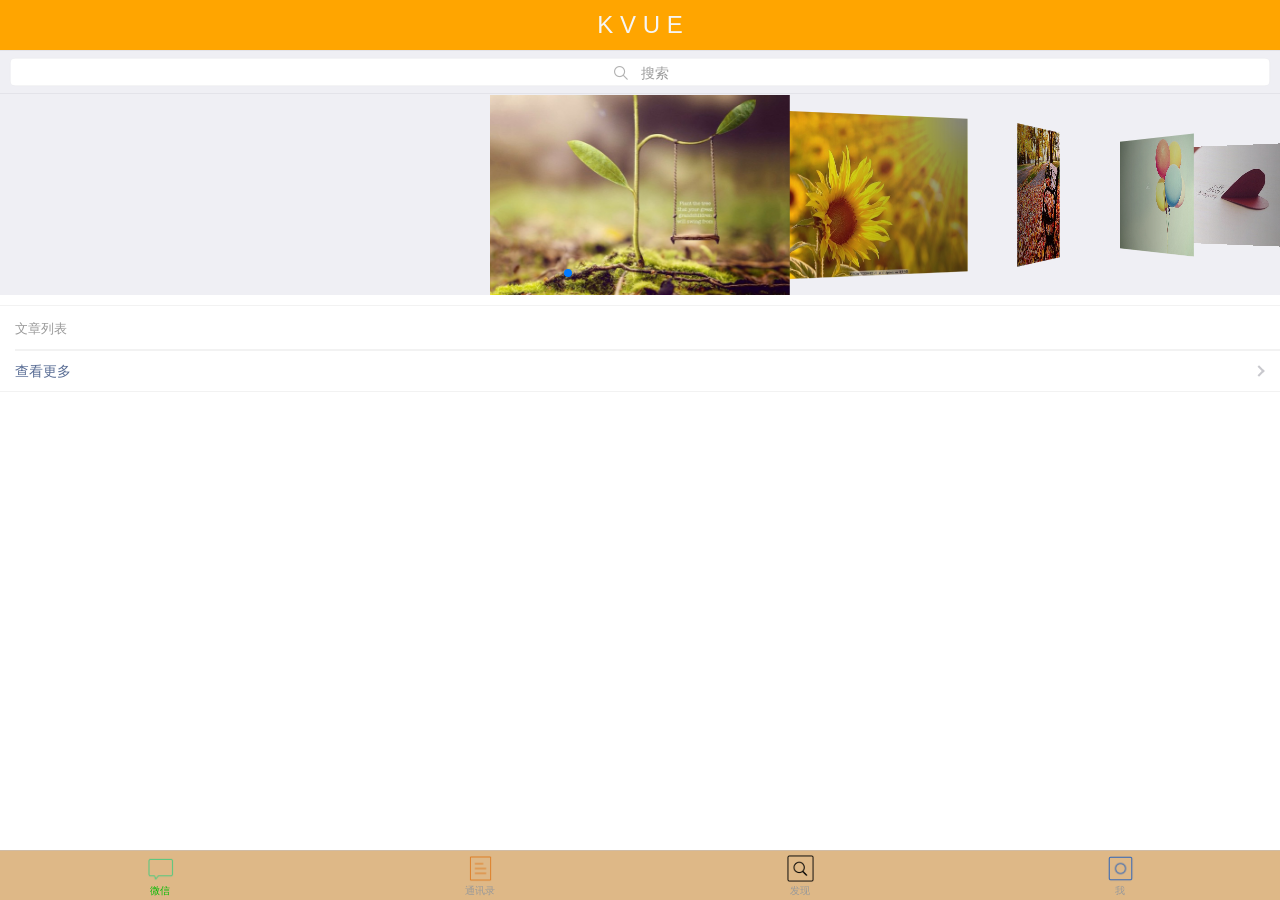
==== vue/index.html @ 74d289ac "vue" ====
<!DOCTYPE html>
<html>

	<head>
		<meta charset="UTF-8">
		<meta name="viewport" content="width=device-width, initial-scale=1.0, minimum-scale=1.0, maximum-scale=1.0, user-scalable=no">
		<title></title>
		<link rel="stylesheet" href="css/weui.css" />
		<link rel="stylesheet" href="css/swiper.css" />
		<link rel="stylesheet" href="css/common.css" />
	</head>

	<body>
		<div id="box"></div>
	</body>
	<script src="js/vue-2.0.js" type="text/javascript" charset="utf-8"></script>
	<script src="js/vuex.js" type="text/javascript" charset="utf-8"></script>
	<script src="js/vue-resource.js" type="text/javascript" charset="utf-8"></script>
	<script src="js/vue-router2.js" type="text/javascript" charset="utf-8"></script>
	<script src="js/swiper.js" type="text/javascript" charset="utf-8"></script>
	<script src="components/kheader.js" type="text/javascript" charset="utf-8"></script>
	<script src="components/ksearch.js" type="text/javascript" charset="utf-8"></script>
	<script src="components/kswiper.js" type="text/javascript" charset="utf-8"></script>
	<script src="components/ktabbar.js" type="text/javascript" charset="utf-8"></script>
	<script src="components/klist.js" type="text/javascript" charset="utf-8"></script>
	<script>
		var router = new VueRouter({
			routes: [{
				path: '/index',
				component: {
					template: `
						<div>
							<kheader></kheader>
							<ksearch></ksearch>
							<kswiper></kswiper>
							<klist></klist>
							<ktabbar></ktabbar>
						</div>
					`
				}
			}, {
				path: '/article/:id',
				component: {
					template: `
						<div><p>详情页</p></div>
					`
				}
			}, {
				path: '/',
				redirect: '/index'
			}]
		});

		//定义状态管理器
		var store = new Vuex.Store({
			//定义状态
			state: {
				//以下所有的变量就是数据源
				count: 1,
				title: "K V U E",
				search: "",
				news: null,
				tabbar: 0,
				imgArr: ["./images/1.jpg", "./images/2.jpg", "./images/3.jpg", "./images/4.jpg", "./images/5.jpg", "./images/6.jpg", "./images/7.jpg", "./images/8.jpg", "./images/9.jpg"]
			},
			getters: {
				getTitle(state) {
					return state.title
				},
				getImg(state) {
					return state.imgArr
				},
				getTabbar(state) {
					return state.tabbar
				}
			},

			/////什么叫  分发状态
			mutations: {
				setCount(state, data) {
					state.count = data
				},
				setTitle(state, data) {
					state.title = data
				},
				setNews(state) {
					console.log(this.Vue)
					this.Vue.http.get("https://cnodejs.org/api/v1//topics", {
						params: {
							//page: scope.page++,
							limit: 10
						}
					}).then((data) => {
						console.log(data)
						state.news = data.body.data
					}, (err) => {

					})
				}
			},
			actions: {
				setChange(context, data) {
					context.commit('setCount', data)
					context.commit('setTitle', data)
				},
				setTabbar(context, data) {
					context.commit('setTabbar', data)
				},
				setNews(context, data) {
					context.commit('setNews')
				}
			}
		})
		//实例化一个Vue对象
		new Vue({
			el: "#box",
			template: `
				<div>
					<kheader></kheader>	
					<ksearch></ksearch>
					<kswiper></kswiper>
					<klist></klist>
					<ktabbar></ktabbar>
				</div>
			`,
			store,
			router,
			mounted() {
				//				console.log(this.$store)
			}
		})
	</script>

</html>
---- vue/css/common.css ----
header {
	text-align: center;
	width: 100%;
	background-color: orange;
	color: whitesmoke;
	height: 50px;
	font-size: 24px;
	line-height: 50px;
	position: fixed;
	top: 0;
	left: 0;
	z-index: 10;
}

#search_Bar {
	border-bottom: 1px solid #efeff4;
}

.weui-search-bar {
	margin-top: 50px;
}

.swiper-container {
	background-color: #efeff4;
}

.swiper-container {
	width: 100%;
}

.swiper-slide {
	background-position: center;
	background-size: cover;
	width: 300px;
	height: 200px;
}

.weui-tabbar {
	position: fixed;
	background-color: burlywood;
}
.weui-media-box__desc img{
	width: 80px;	
	height: 60px;
}
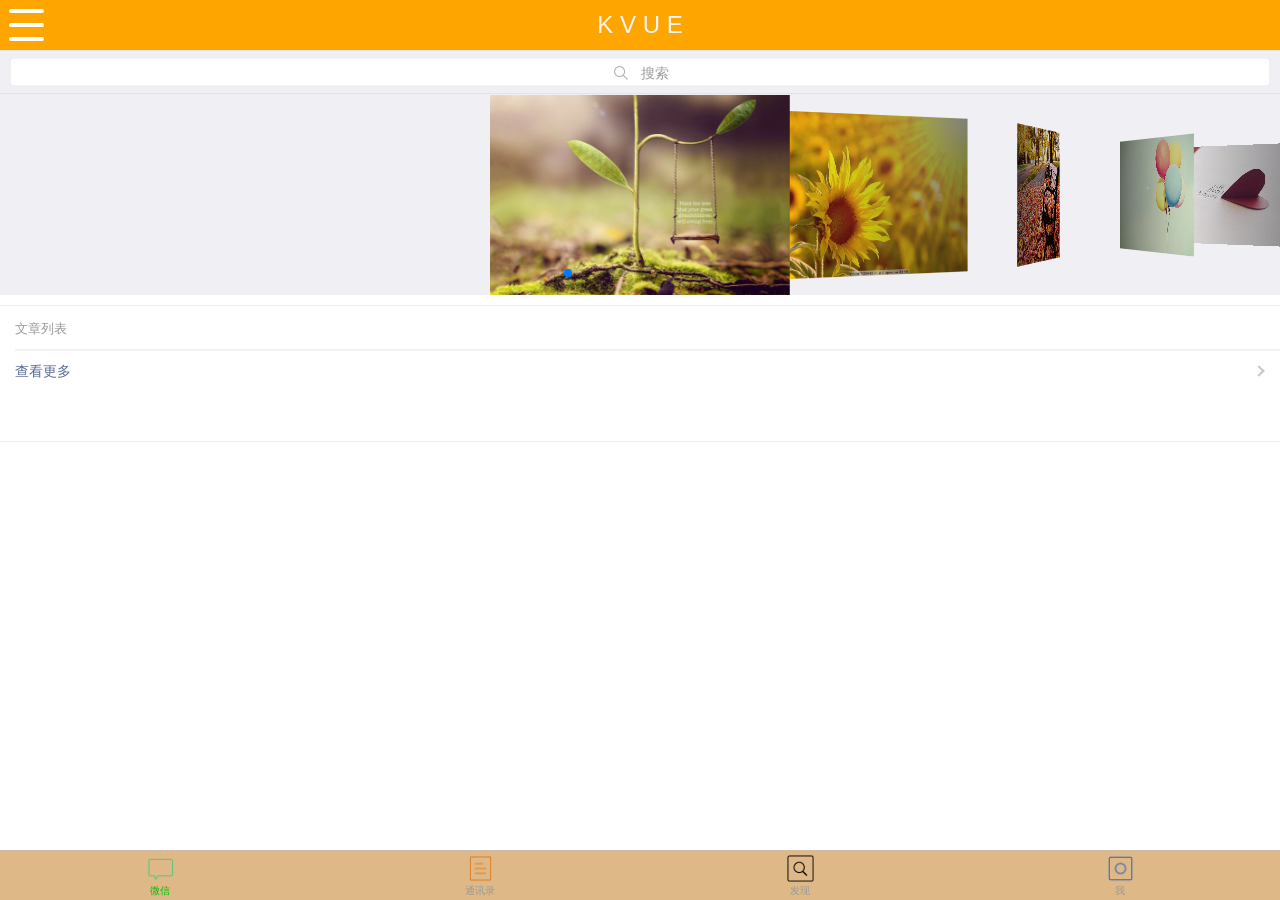
==== commit cd6a4976: "slider_menu" ====
--- a/vue/index.html
+++ b/vue/index.html
@@ -18,11 +18,13 @@
 	<script src="js/vue-resource.js" type="text/javascript" charset="utf-8"></script>
 	<script src="js/vue-router2.js" type="text/javascript" charset="utf-8"></script>
 	<script src="js/swiper.js" type="text/javascript" charset="utf-8"></script>
+	<script src="components/klayers.js" type="text/javascript" charset="utf-8"></script>
 	<script src="components/kheader.js" type="text/javascript" charset="utf-8"></script>
 	<script src="components/ksearch.js" type="text/javascript" charset="utf-8"></script>
 	<script src="components/kswiper.js" type="text/javascript" charset="utf-8"></script>
 	<script src="components/ktabbar.js" type="text/javascript" charset="utf-8"></script>
 	<script src="components/klist.js" type="text/javascript" charset="utf-8"></script>
+	<script src="components/kslidemenu.js" type="text/javascript" charset="utf-8"></script>
 	<script>
 		var router = new VueRouter({
 			routes: [{
@@ -30,7 +32,9 @@
 				component: {
 					template: `
 						<div>
+							<klayers></klayers>
 							<kheader></kheader>
+							<kslidemenu></kslidemenu>
 							<ksearch></ksearch>
 							<kswiper></kswiper>
 							<klist></klist>
@@ -59,8 +63,12 @@
 				count: 1,
 				title: "K V U E",
 				search: "",
+				msgNew:null,
 				news: null,
 				tabbar: 0,
+				changeMenu:false,
+				slider:null,
+				loads:0,
 				imgArr: ["./images/1.jpg", "./images/2.jpg", "./images/3.jpg", "./images/4.jpg", "./images/5.jpg", "./images/6.jpg", "./images/7.jpg", "./images/8.jpg", "./images/9.jpg"]
 			},
 			getters: {
@@ -72,6 +80,9 @@
 				},
 				getTabbar(state) {
 					return state.tabbar
+				},
+				getMenu(state){
+					return state.slider
 				}
 			},
 
@@ -85,14 +96,20 @@
 				},
 				setNews(state) {
 					console.log(this.Vue)
+					console.log(state.loads)
+					state.loads++;
 					this.Vue.http.get("https://cnodejs.org/api/v1//topics", {
 						params: {
 							//page: scope.page++,
-							limit: 10
+							limit: 10,
 						}
 					}).then((data) => {
 						console.log(data)
-						state.news = data.body.data
+						state.msgNew = data.body.data;
+						state.news.push(state.msgNew);
+						state.loads--;
+						console.log(state.loads)
+						console.log(state.news)
 					}, (err) => {
 
 					})
@@ -116,7 +133,9 @@
 			el: "#box",
 			template: `
 				<div>
-					<kheader></kheader>	
+					<klayers></klayers>
+					<kheader></kheader>
+					<kslidemenu></kslidemenu>
 					<ksearch></ksearch>
 					<kswiper></kswiper>
 					<klist></klist>
--- a/vue/css/common.css
+++ b/vue/css/common.css
@@ -12,6 +12,45 @@
 	z-index: 10;
 }
 
+.slide_main {
+	width: 300px;
+	height: 100%;
+	position: fixed;
+	background-color: white;
+	z-index: 9;
+	top: -610px;
+	left: -300px;
+}
+
+.layers__layer_mask {
+	position: absolute;
+	width: 375px;
+	height: 800px;
+	z-index: 8;
+}
+
+.slide_main .bagTop {
+	width: 100%;
+	height: 200px;
+	background: url(../images/6.jpg) no-repeat;
+	background-size: cover;
+}
+
+.slide_main .bagTop h2 {
+	padding-top: 15px;
+	text-align: center;
+	color: #1bfc8f;
+	text-shadow: 2px 1px 2px rgba(229, 45, 228, 0.98);
+}
+
+.slide_main p {
+	height: 36px;
+	font-size: 24px;
+	line-height: 36px;
+	margin: 10px 0;
+	text-indent: 12px;
+}
+
 #search_Bar {
 	border-bottom: 1px solid #efeff4;
 }
@@ -22,9 +61,6 @@
 
 .swiper-container {
 	background-color: #efeff4;
-}
-
-.swiper-container {
 	width: 100%;
 }
 
@@ -39,7 +75,134 @@
 	position: fixed;
 	background-color: burlywood;
 }
-.weui-media-box__desc img{
-	width: 80px;	
+
+.weui-media-box__desc img {
+	width: 80px;
 	height: 60px;
 }
+
+.menu-button {
+	position: absolute;
+	top: 0px;
+	left: 0px;
+	padding: 9px;
+	cursor: pointer;
+	-webkit-transition: .3s;
+	transition: .3s;
+	background-color: #ffa500;
+	z-index: 100;
+	/*margin: 14px;
+			border-radius: 5px;*/
+}
+
+.menu-button .bar:nth-of-type(1) {
+	margin-top: 0px;
+}
+
+.menu-button .bar:nth-of-type(3) {
+	margin-bottom: 0px;
+}
+
+.bar {
+	position: relative;
+	display: block;
+	width: 35px;
+	height: 4px;
+	margin: 10px auto;
+	background-color: #fff;
+	border-radius: 10px;
+	-webkit-transition: .3s;
+	transition: .3s;
+}
+
+.menu-button:hover .bar:nth-of-type(1) {
+	-webkit-transform: translateY(1.5px) rotate(0deg);
+	-ms-transform: translateY(1.5px) rotate(0deg);
+	transform: translateY(1.5px) rotate(0deg);
+}
+
+.menu-button:hover .bar:nth-of-type(2) {
+	opacity: .9;
+}
+
+.menu-button:hover .bar:nth-of-type(3) {
+	-webkit-transform: translateY(-1.5px) rotate(0deg);
+	-ms-transform: translateY(-1.5px) rotate(0deg);
+	transform: translateY(-1.5px) rotate(0deg);
+}
+
+.cross .bar:nth-of-type(1) {
+	-webkit-transform: translateY(15px) rotate(-45deg);
+	-ms-transform: translateY(15px) rotate(-45deg);
+	transform: translateY(15px) rotate(-45deg);
+}
+
+.cross .bar:nth-of-type(2) {
+	opacity: 0;
+}
+
+.cross .bar:nth-of-type(3) {
+	-webkit-transform: translateY(-13.5px) rotate(40.5deg);
+	-ms-transform: translateY(-13.5px) rotate(40.5deg);
+	transform: translateY(-13.5px) rotate(40.5deg);
+}
+
+.cross:hover .bar:nth-of-type(1) {
+	-webkit-transform: translateY(15px) rotate(-45deg);
+	-ms-transform: translateY(15px) rotate(-45deg);
+	transform: translateY(15px) rotate(-45deg);
+}
+
+.cross:hover .bar:nth-of-type(2) {
+	opacity: 0;
+}
+
+.cross:hover .bar:nth-of-type(3) {
+	-webkit-transform: translateY(-13.5px) rotate(40.5deg);
+	-ms-transform: translateY(-13.5px) rotate(40.5deg);
+	transform: translateY(-13.5px) rotate(40.5deg);
+}
+
+.silde-left {
+	animation: moveLeft;
+	animation-duration: .5s;
+	animation-iteration-count: 1;
+	animation-fill-mode: forwards;
+}
+
+.silde-right {
+	animation: moveRight;
+	animation-duration: .5s;
+	animation-iteration-count: 1;
+	animation-fill-mode: forwards;
+}
+
+@keyframes moveLeft {
+	from {
+		transform: translateX(300px) translateY(668px);
+		width: 300px;
+	}
+	to {
+		width: 1px;
+	}
+}
+
+@keyframes moveRight {
+	from {}
+	to {
+		transform: translateX(300px) translateY(660px);
+	}
+}
+
+.weui-panel__ft {
+	margin-bottom: 50px;
+}
+
+.weui-loadmore__tips {
+	margin-bottom: 50px;
+}
+
+.j_layer {
+	width: 100%;
+	height: 100%;
+}
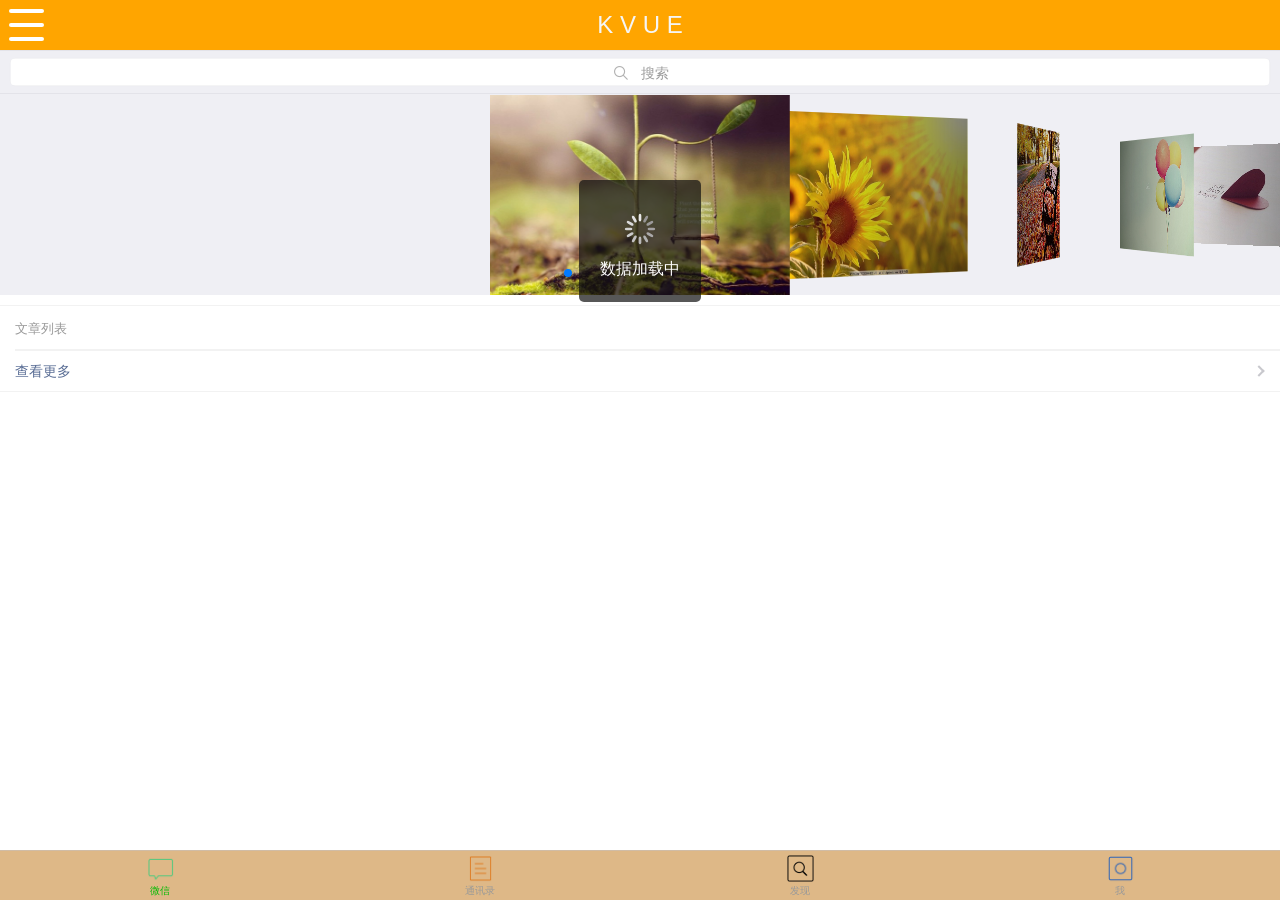
==== commit cf6d2ed6: "侧边图片上传 列表发布时间 分享 路由" ====
--- a/vue/index.html
+++ b/vue/index.html
@@ -9,6 +9,9 @@
 		<link rel="stylesheet" href="css/swiper.css" />
 		<link rel="stylesheet" href="css/common.css" />
 	</head>
+	<style>
+		/*div{display:inline-block}*/
+	</style>
 
 	<body>
 		<div id="box"></div>
@@ -25,6 +28,7 @@
 	<script src="components/ktabbar.js" type="text/javascript" charset="utf-8"></script>
 	<script src="components/klist.js" type="text/javascript" charset="utf-8"></script>
 	<script src="components/kslidemenu.js" type="text/javascript" charset="utf-8"></script>
+	<script src="components/kdetail.js" type="text/javascript" charset="utf-8"></script>
 	<script>
 		var router = new VueRouter({
 			routes: [{
@@ -43,10 +47,16 @@
 					`
 				}
 			}, {
-				path: '/article/:id',
+				path: '/detail/:id',
 				component: {
 					template: `
-						<div><p>详情页</p></div>
+						<div>
+							<klayers></klayers>
+							<kheader></kheader>
+							<kslidemenu></kslidemenu>
+							<kdetail></kdetail>
+							<ktabbar></ktabbar>
+						</div>
 					`
 				}
 			}, {
@@ -60,15 +70,16 @@
 			//定义状态
 			state: {
 				//以下所有的变量就是数据源
-				count: 1,
 				title: "K V U E",
 				search: "",
-				msgNew:null,
-				news: null,
+				news: [],
 				tabbar: 0,
-				changeMenu:false,
-				slider:null,
-				loads:0,
+				changeMenu: false,
+				slider: null,
+				loads: 0,
+				page: 1,
+				id:"",
+				newsDetail:"",
 				imgArr: ["./images/1.jpg", "./images/2.jpg", "./images/3.jpg", "./images/4.jpg", "./images/5.jpg", "./images/6.jpg", "./images/7.jpg", "./images/8.jpg", "./images/9.jpg"]
 			},
 			getters: {
@@ -81,7 +92,7 @@
 				getTabbar(state) {
 					return state.tabbar
 				},
-				getMenu(state){
+				getMenu(state) {
 					return state.slider
 				}
 			},
@@ -95,21 +106,36 @@
 					state.title = data
 				},
 				setNews(state) {
-					console.log(this.Vue)
-					console.log(state.loads)
+					//					console.log(this.Vue)
+					//					console.log(state.loads)
 					state.loads++;
 					this.Vue.http.get("https://cnodejs.org/api/v1//topics", {
 						params: {
-							//page: scope.page++,
-							limit: 10,
+							page: state.page++,
+							limit: 15,
 						}
 					}).then((data) => {
 						console.log(data)
-						state.msgNew = data.body.data;
-						state.news.push(state.msgNew);
+						state.news = state.news.concat(data.body.data)
 						state.loads--;
-						console.log(state.loads)
-						console.log(state.news)
+//						console.log(state.news[2])
+						//						console.log(state.loads)
+//						console.log(state.news)
+					}, (err) => {
+
+					})
+				},
+				setDetail(state) {
+					console.log(state)
+					//					console.log(state.loads)
+					this.Vue.http.get("https://cnodejs.org/api/v1//topics", {
+						params: {
+							id:state.id
+						}
+					}).then((data) => {
+						console.log(data)
+						console.log(data.data)
+						state.newsDetail = state.newsDetail
 					}, (err) => {
 
 					})
@@ -125,6 +151,9 @@
 				},
 				setNews(context, data) {
 					context.commit('setNews')
+				},
+				setDetail(context, data) {
+					context.commit('setDetail')
 				}
 			}
 		})
@@ -132,15 +161,7 @@
 		new Vue({
 			el: "#box",
 			template: `
-				<div>
-					<klayers></klayers>
-					<kheader></kheader>
-					<kslidemenu></kslidemenu>
-					<ksearch></ksearch>
-					<kswiper></kswiper>
-					<klist></klist>
-					<ktabbar></ktabbar>
-				</div>
+				<router-view></router-view>
 			`,
 			store,
 			router,
--- a/vue/css/common.css
+++ b/vue/css/common.css
@@ -1,3 +1,15 @@
+* {
+	margin: 0;
+	padding: 0
+}
+
+ul,
+li,
+a {
+	list-style: none;
+	text-decoration: none;
+}
+
 header {
 	text-align: center;
 	width: 100%;
@@ -16,10 +28,26 @@
 	width: 300px;
 	height: 100%;
 	position: fixed;
-	background-color: white;
+	background-color: ghostwhite;
 	z-index: 9;
-	top: -610px;
+	top: -680px;
 	left: -300px;
+}
+
+.slider_content {
+	margin-left: 20px;
+}
+
+.slider_content p {
+	height: 36px;
+	font-size: 24px;
+	line-height: 36px;
+	margin: 10px 0;
+	text-indent: 12px;
+}
+
+.weui-uploader__bd {
+	margin-left: 20px;
 }
 
 .layers__layer_mask {
@@ -41,14 +69,6 @@
 	text-align: center;
 	color: #1bfc8f;
 	text-shadow: 2px 1px 2px rgba(229, 45, 228, 0.98);
-}
-
-.slide_main p {
-	height: 36px;
-	font-size: 24px;
-	line-height: 36px;
-	margin: 10px 0;
-	text-indent: 12px;
 }
 
 #search_Bar {
@@ -179,7 +199,7 @@
 
 @keyframes moveLeft {
 	from {
-		transform: translateX(300px) translateY(668px);
+		transform: translateX(300px) translateY(728px);
 		width: 300px;
 	}
 	to {
@@ -190,12 +210,12 @@
 @keyframes moveRight {
 	from {}
 	to {
-		transform: translateX(300px) translateY(660px);
+		transform: translateX(300px) translateY(728px);
 	}
 }
 
 .weui-panel__ft {
-	margin-bottom: 50px;
+	/*margin-bottom: 50px;*/
 }
 
 .weui-loadmore__tips {
@@ -205,4 +225,39 @@
 .j_layer {
 	width: 100%;
 	height: 100%;
+	position: fixed;
+	z-index: 8;
+	opacity: 0.5;
+	background-color: black;
+}
+
+.show_layers,
+.showLoadmore {
+	display: none;
+}
+
+.list_foot_cot a{
+	color:black;
+	margin-top: 5px;
+	font-size: 14px;
+	height: 16px;
+	line-height: 16px;
+	text-align: center;
+}
+
+.list_foot_cot p{
+	height: 20px;
+	display:inline-block;	
+}
+
+.share_Bg_b {
+	background-color: blue;
+}
+
+.share_Bg_r {
+	background-color: red;
+}
+
+.share_Bg_t {
+	background-color: greenyellow;
 }
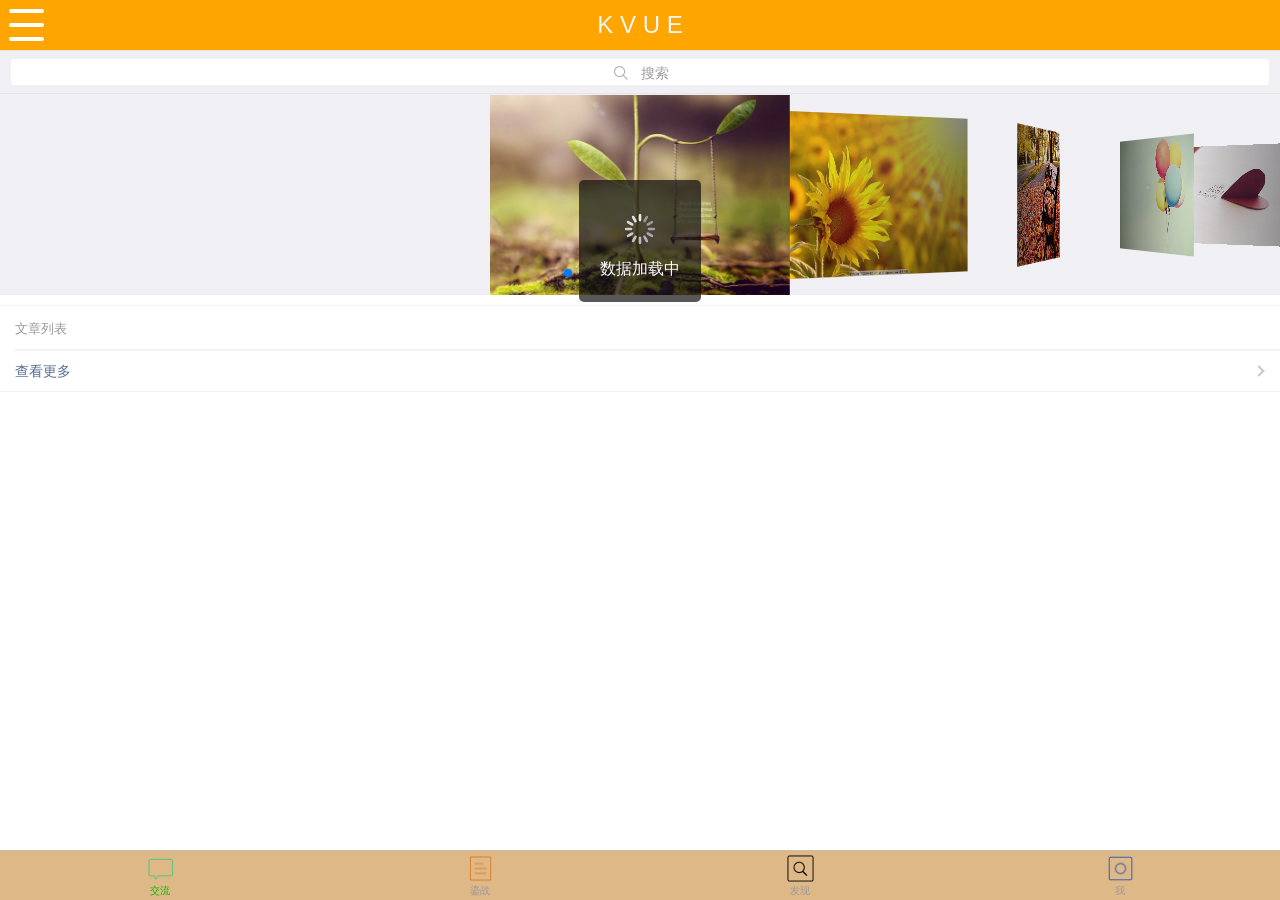
==== commit bb7f934b: "详情页跳转及细节处理" ====
--- a/vue/index.html
+++ b/vue/index.html
@@ -47,6 +47,21 @@
 					`
 				}
 			}, {
+				path: '/index',
+				component: {
+					template: `
+						<div>
+							<klayers></klayers>
+							<kheader></kheader>
+							<kslidemenu></kslidemenu>
+							<ksearch></ksearch>
+							<kswiper></kswiper>
+							<klist></klist>
+							<ktabbar></ktabbar>
+						</div>
+					`
+				}
+			}, {
 				path: '/detail/:id',
 				component: {
 					template: `
@@ -64,7 +79,6 @@
 				redirect: '/index'
 			}]
 		});
-
 		//定义状态管理器
 		var store = new Vuex.Store({
 			//定义状态
@@ -72,14 +86,15 @@
 				//以下所有的变量就是数据源
 				title: "K V U E",
 				search: "",
+				searchNews: "",
 				news: [],
 				tabbar: 0,
 				changeMenu: false,
 				slider: null,
 				loads: 0,
 				page: 1,
-				id:"",
-				newsDetail:"",
+				id: "",
+				newsDetail: "",
 				imgArr: ["./images/1.jpg", "./images/2.jpg", "./images/3.jpg", "./images/4.jpg", "./images/5.jpg", "./images/6.jpg", "./images/7.jpg", "./images/8.jpg", "./images/9.jpg"]
 			},
 			getters: {
@@ -96,7 +111,6 @@
 					return state.slider
 				}
 			},
-
 			/////什么叫  分发状态
 			mutations: {
 				setCount(state, data) {
@@ -111,33 +125,34 @@
 					state.loads++;
 					this.Vue.http.get("https://cnodejs.org/api/v1//topics", {
 						params: {
+
 							page: state.page++,
 							limit: 15,
 						}
 					}).then((data) => {
-						console.log(data)
+//						console.log(data)
 						state.news = state.news.concat(data.body.data)
 						state.loads--;
-//						console.log(state.news[2])
-						//						console.log(state.loads)
-//						console.log(state.news)
 					}, (err) => {
 
 					})
 				},
 				setDetail(state) {
-					console.log(state)
-					//					console.log(state.loads)
-					this.Vue.http.get("https://cnodejs.org/api/v1//topics", {
-						params: {
-							id:state.id
-						}
-					}).then((data) => {
+					this.Vue.http.get("https://cnodejs.org/api/v1/topic/" + state.id)
+						.then((data) => {
+//							console.log(this)
+							state.newsDetail = data.data.data
+//							console.log(state.newsDetail)
+						}, (err) => {
+
+						})
+				},
+				testJsonp(state){
+					this.Vue.http.jsonp("https://api.douban.com//v2/movie/top250")
+					.then(function(data){
 						console.log(data)
-						console.log(data.data)
-						state.newsDetail = state.newsDetail
-					}, (err) => {
-
+					},function(err){
+						console.log(err)
 					})
 				}
 			},
@@ -154,6 +169,9 @@
 				},
 				setDetail(context, data) {
 					context.commit('setDetail')
+				},
+				testJsonp(context, data) {
+					context.commit('testJsonp')
 				}
 			}
 		})
@@ -166,7 +184,7 @@
 			store,
 			router,
 			mounted() {
-				//				console.log(this.$store)
+				//console.log(this.$store)
 			}
 		})
 	</script>
--- a/vue/css/common.css
+++ b/vue/css/common.css
@@ -199,7 +199,7 @@
 
 @keyframes moveLeft {
 	from {
-		transform: translateX(300px) translateY(728px);
+		transform: translateX(300px) translateY(628px);
 		width: 300px;
 	}
 	to {
@@ -210,7 +210,7 @@
 @keyframes moveRight {
 	from {}
 	to {
-		transform: translateX(300px) translateY(728px);
+		transform: translateX(300px) translateY(628px);
 	}
 }
 
@@ -236,8 +236,8 @@
 	display: none;
 }
 
-.list_foot_cot a{
-	color:black;
+.list_foot_cot a {
+	color: black;
 	margin-top: 5px;
 	font-size: 14px;
 	height: 16px;
@@ -245,9 +245,9 @@
 	text-align: center;
 }
 
-.list_foot_cot p{
+.list_foot_cot p {
 	height: 20px;
-	display:inline-block;	
+	display: inline-block;
 }
 
 .share_Bg_b {
@@ -260,4 +260,8 @@
 
 .share_Bg_t {
 	background-color: greenyellow;
+}
+
+.detailArticle {
+	margin-top: 50px;
 }
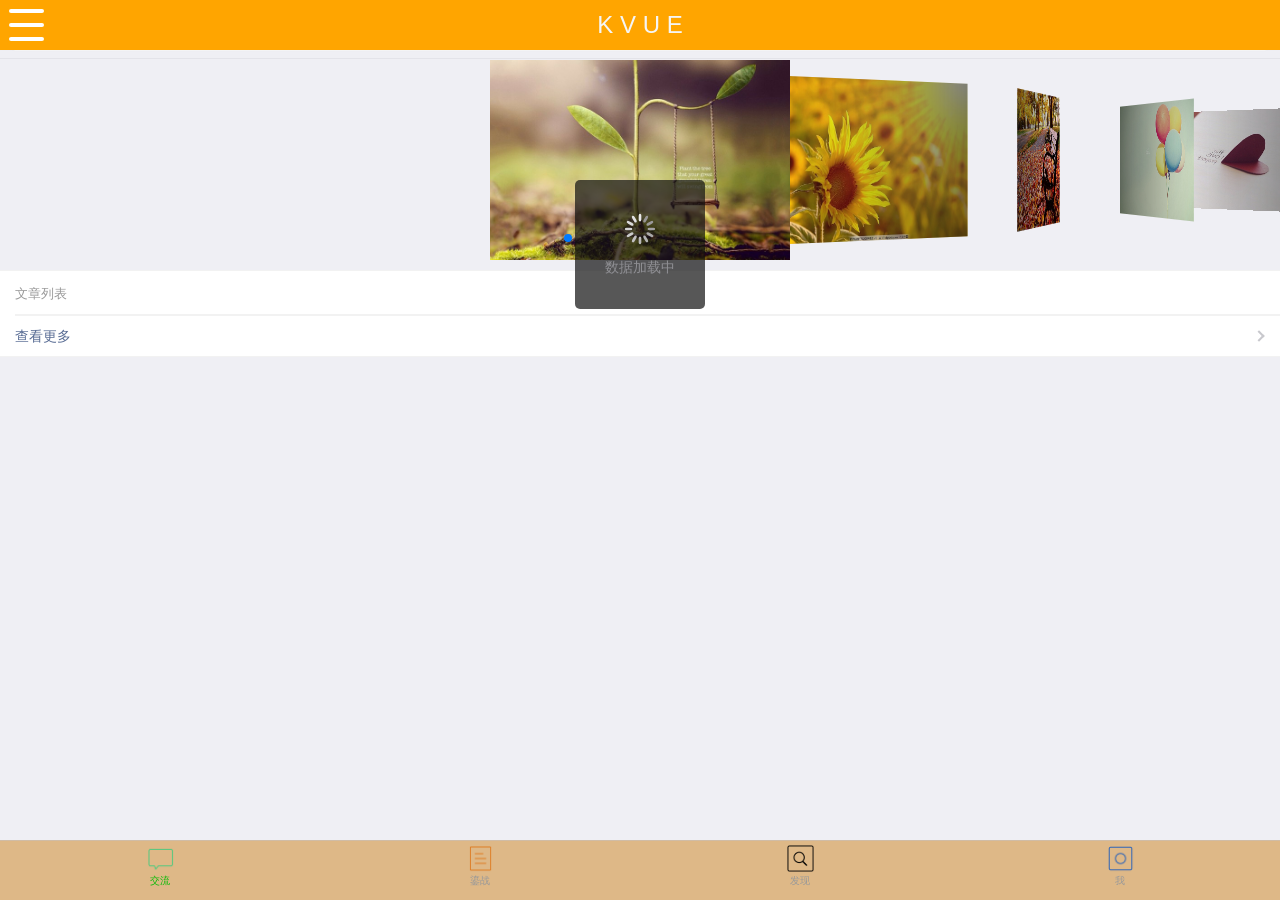
==== commit ce40c80c: "Detail页 新增列表页 movie" ====
--- a/vue/index.html
+++ b/vue/index.html
@@ -5,6 +5,7 @@
 		<meta charset="UTF-8">
 		<meta name="viewport" content="width=device-width, initial-scale=1.0, minimum-scale=1.0, maximum-scale=1.0, user-scalable=no">
 		<title></title>
+		<link rel="stylesheet" href="css/mui.css" />
 		<link rel="stylesheet" href="css/weui.css" />
 		<link rel="stylesheet" href="css/swiper.css" />
 		<link rel="stylesheet" href="css/common.css" />
@@ -21,6 +22,7 @@
 	<script src="js/vue-resource.js" type="text/javascript" charset="utf-8"></script>
 	<script src="js/vue-router2.js" type="text/javascript" charset="utf-8"></script>
 	<script src="js/swiper.js" type="text/javascript" charset="utf-8"></script>
+	<script src="js/mui.min.js" type="text/javascript" charset="utf-8"></script>
 	<script src="components/klayers.js" type="text/javascript" charset="utf-8"></script>
 	<script src="components/kheader.js" type="text/javascript" charset="utf-8"></script>
 	<script src="components/ksearch.js" type="text/javascript" charset="utf-8"></script>
@@ -29,6 +31,9 @@
 	<script src="components/klist.js" type="text/javascript" charset="utf-8"></script>
 	<script src="components/kslidemenu.js" type="text/javascript" charset="utf-8"></script>
 	<script src="components/kdetail.js" type="text/javascript" charset="utf-8"></script>
+	<script src="components/kmoviesList.js" type="text/javascript" charset="utf-8"></script>
+	<script src="components/kloopMovie.js" type="text/javascript" charset="utf-8"></script>
+	<script src="components/kmovienav.js" type="text/javascript" charset="utf-8"></script>
 	<script>
 		var router = new VueRouter({
 			routes: [{
@@ -47,16 +52,17 @@
 					`
 				}
 			}, {
-				path: '/index',
+				path: '/movie',
 				component: {
 					template: `
 						<div>
 							<klayers></klayers>
 							<kheader></kheader>
 							<kslidemenu></kslidemenu>
+							<kmovienav></kmovienav>
 							<ksearch></ksearch>
-							<kswiper></kswiper>
-							<klist></klist>
+							<kloopMovie></kloopMovie>
+							<kmoviesList></kmoviesList>
 							<ktabbar></ktabbar>
 						</div>
 					`
@@ -88,6 +94,7 @@
 				search: "",
 				searchNews: "",
 				news: [],
+				movieInfo: [],
 				tabbar: 0,
 				changeMenu: false,
 				slider: null,
@@ -113,9 +120,6 @@
 			},
 			/////什么叫  分发状态
 			mutations: {
-				setCount(state, data) {
-					state.count = data
-				},
 				setTitle(state, data) {
 					state.title = data
 				},
@@ -130,7 +134,7 @@
 							limit: 15,
 						}
 					}).then((data) => {
-//						console.log(data)
+						//						console.log(data)
 						state.news = state.news.concat(data.body.data)
 						state.loads--;
 					}, (err) => {
@@ -140,25 +144,37 @@
 				setDetail(state) {
 					this.Vue.http.get("https://cnodejs.org/api/v1/topic/" + state.id)
 						.then((data) => {
-//							console.log(this)
+							//							console.log(this)
 							state.newsDetail = data.data.data
-//							console.log(state.newsDetail)
+							//							console.log(state.newsDetail)
 						}, (err) => {
 
 						})
 				},
-				testJsonp(state){
-					this.Vue.http.jsonp("https://api.douban.com//v2/movie/top250")
-					.then(function(data){
-						console.log(data)
-					},function(err){
+				testJsonp(state) {
+					this.Vue.http.jsonp("https://api.douban.com//v2/movie/top250",{
+						params:{
+							count:10
+						}
+					}).then(function(data) {
+						console.log(data.body.subjects[6].images.small)
+						state.movieInfo = data.body.subjects
+						console.log(state.movieInfo)
+					}, function(err) {
 						console.log(err)
 					})
+				},
+				movieMsg(state) {
+					this.Vue.http.jsonp("https://m.douban.com/rexxar/api/v2/movie/1292052")
+						.then(function(data) {
+							console.log(data)
+						}, function(err) {
+							console.log(err)
+						})
 				}
 			},
 			actions: {
 				setChange(context, data) {
-					context.commit('setCount', data)
 					context.commit('setTitle', data)
 				},
 				setTabbar(context, data) {
@@ -172,6 +188,9 @@
 				},
 				testJsonp(context, data) {
 					context.commit('testJsonp')
+				},
+				setmovieMsg(context, data) {
+					context.commit('movieMsg')
 				}
 			}
 		})
--- a/vue/css/common.css
+++ b/vue/css/common.css
@@ -34,6 +34,10 @@
 	left: -300px;
 }
 
+#sliderSegmentedControl{
+	margin-top:50px;
+}
+
 .slider_content {
 	margin-left: 20px;
 }
@@ -75,20 +79,56 @@
 	border-bottom: 1px solid #efeff4;
 }
 
-.weui-search-bar {
-	margin-top: 50px;
-}
-
 .swiper-container {
 	background-color: #efeff4;
 	width: 100%;
 }
+
+
+/*-----------*/
+
+.swiper-container {
+	width: 100%;
+	height: 100%;
+}
+
+.swiper-slide {
+	text-align: center;
+	font-size: 18px;
+	background: #fff;
+	/* Center slide text vertically */
+	display: -webkit-box;
+	display: -ms-flexbox;
+	display: -webkit-flex;
+	display: flex;
+	-webkit-box-pack: center;
+	-ms-flex-pack: center;
+	-webkit-justify-content: center;
+	justify-content: center;
+	-webkit-box-align: center;
+	-ms-flex-align: center;
+	-webkit-align-items: center;
+	align-items: center;
+}
+
+
+/*-----------*/
 
 .swiper-slide {
 	background-position: center;
 	background-size: cover;
 	width: 300px;
 	height: 200px;
+	/*position: relative;*/
+}
+
+.swiper-slide p {
+	position: absolute;
+	top: 25px;
+	left: 50px;
+	font-size: 16px;
+	width: 16px;
+	text-shadow: 2px 1px 2px rgba(8, 0, 8, 0.98);
 }
 
 .weui-tabbar {
@@ -264,4 +304,83 @@
 
 .detailArticle {
 	margin-top: 50px;
+}
+
+.mui-bar~.mui-content .mui-fullscreen {
+	top: 44px;
+	height: auto;
+}
+
+.mui-pull-top-tips {
+	position: absolute;
+	top: -20px;
+	left: 50%;
+	margin-left: -25px;
+	width: 40px;
+	height: 40px;
+	border-radius: 100%;
+}
+
+.mui-bar~.mui-pull-top-tips {
+	top: 24px;
+}
+
+.mui-pull-top-wrapper {
+	width: 42px;
+	height: 42px;
+	display: block;
+	text-align: center;
+	background-color: #efeff4;
+	border: 1px solid #ddd;
+	border-radius: 25px;
+	background-clip: padding-box;
+	box-shadow: 0 4px 10px #bbb;
+	overflow: hidden;
+}
+
+.mui-pull-top-tips.mui-transitioning {
+	-webkit-transition-duration: 200ms;
+	transition-duration: 200ms;
+}
+
+.mui-pull-top-tips .mui-pull-loading {
+	/*-webkit-backface-visibility: hidden;
+				-webkit-transition-duration: 400ms;
+				transition-duration: 400ms;*/
+	margin: 0;
+}
+
+.mui-pull-top-wrapper .mui-icon,
+.mui-pull-top-wrapper .mui-spinner {
+	margin-top: 7px;
+}
+
+.mui-pull-top-wrapper .mui-icon.mui-reverse {
+	/*-webkit-transform: rotate(180deg) translateZ(0);*/
+}
+
+.mui-pull-bottom-tips {
+	text-align: center;
+	background-color: #efeff4;
+	font-size: 15px;
+	line-height: 40px;
+	color: #777;
+}
+
+.mui-pull-top-canvas {
+	overflow: hidden;
+	background-color: #fafafa;
+	border-radius: 40px;
+	box-shadow: 0 4px 10px #bbb;
+	width: 40px;
+	height: 40px;
+	margin: 0 auto;
+}
+
+.mui-pull-top-canvas canvas {
+	width: 40px;
+}
+
+.mui-slider-indicator.mui-segmented-control {
+	background-color: #efeff4;
 }
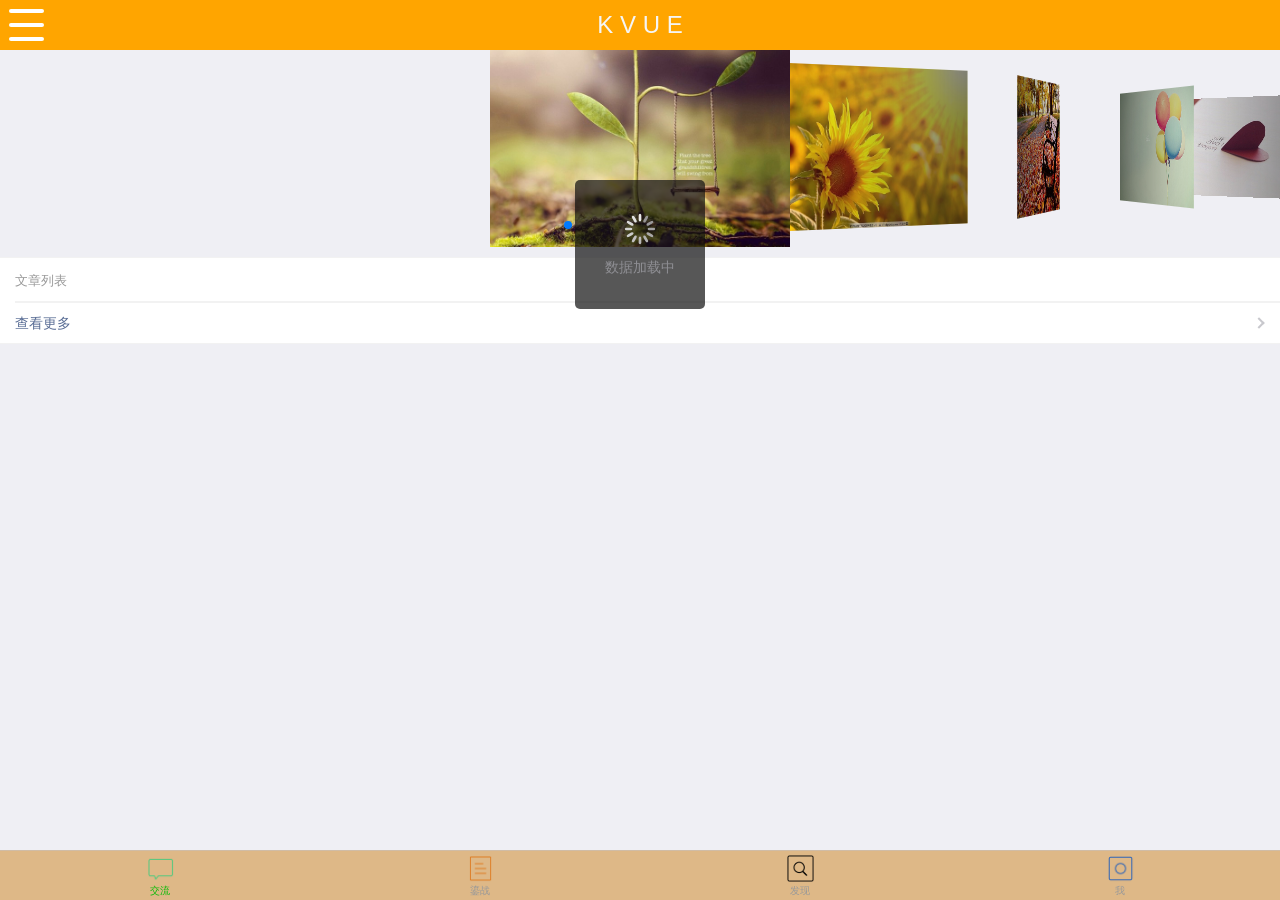
==== commit 7435c4f6: "router choice and detail" ====
--- a/vue/index.html
+++ b/vue/index.html
@@ -21,8 +21,10 @@
 	<script src="js/vuex.js" type="text/javascript" charset="utf-8"></script>
 	<script src="js/vue-resource.js" type="text/javascript" charset="utf-8"></script>
 	<script src="js/vue-router2.js" type="text/javascript" charset="utf-8"></script>
+	<script src="js/jquery.js" type="text/javascript" charset="utf-8"></script>
 	<script src="js/swiper.js" type="text/javascript" charset="utf-8"></script>
 	<script src="js/mui.min.js" type="text/javascript" charset="utf-8"></script>
+	<!--<script src="js/main.js" type="text/javascript" charset="utf-8"></script>-->
 	<script src="components/klayers.js" type="text/javascript" charset="utf-8"></script>
 	<script src="components/kheader.js" type="text/javascript" charset="utf-8"></script>
 	<script src="components/ksearch.js" type="text/javascript" charset="utf-8"></script>
@@ -34,6 +36,8 @@
 	<script src="components/kmoviesList.js" type="text/javascript" charset="utf-8"></script>
 	<script src="components/kloopMovie.js" type="text/javascript" charset="utf-8"></script>
 	<script src="components/kmovienav.js" type="text/javascript" charset="utf-8"></script>
+	<script src="components/kmoviechoice.js" type="text/javascript" charset="utf-8"></script>
+	<script src="components/kmoviedetail.js" type="text/javascript" charset="utf-8"></script>
 	<script>
 		var router = new VueRouter({
 			routes: [{
@@ -67,6 +71,22 @@
 						</div>
 					`
 				}
+			},  {
+				path: '/movie/movielistcla',
+				component: {
+					template: `
+						<div>
+							<klayers></klayers>
+							<kheader></kheader>
+							<kslidemenu></kslidemenu>
+							<kmovienav></kmovienav>
+							<ksearch></ksearch>
+							<kloopMovie></kloopMovie>
+							<kmoviechoice></kmoviechoice>
+							<ktabbar></ktabbar>
+						</div>
+					`
+				}
 			}, {
 				path: '/detail/:id',
 				component: {
@@ -76,6 +96,19 @@
 							<kheader></kheader>
 							<kslidemenu></kslidemenu>
 							<kdetail></kdetail>
+							<ktabbar></ktabbar>
+						</div>
+					`
+				}
+			},  {
+				path: '/moviedetail/:id',
+				component: {
+					template: `
+						<div>
+							<klayers></klayers>
+							<kheader></kheader>
+							<kslidemenu></kslidemenu>
+							<kmoviedetail></kmoviedetail>
 							<ktabbar></ktabbar>
 						</div>
 					`
@@ -101,7 +134,11 @@
 				loads: 0,
 				page: 1,
 				id: "",
+				movie_id:"",
 				newsDetail: "",
+				movieDetail:"",
+				choiceMovie:"",
+				movieNav:["推荐","喜剧","悲剧","剧情","犯罪","动作","历史","灾难 ","科幻"],
 				imgArr: ["./images/1.jpg", "./images/2.jpg", "./images/3.jpg", "./images/4.jpg", "./images/5.jpg", "./images/6.jpg", "./images/7.jpg", "./images/8.jpg", "./images/9.jpg"]
 			},
 			getters: {
@@ -157,7 +194,7 @@
 							count:10
 						}
 					}).then(function(data) {
-						console.log(data.body.subjects[6].images.small)
+//						console.log(data.body.subjects[6].images.small)
 						state.movieInfo = data.body.subjects
 						console.log(state.movieInfo)
 					}, function(err) {
@@ -165,8 +202,9 @@
 					})
 				},
 				movieMsg(state) {
-					this.Vue.http.jsonp("https://m.douban.com/rexxar/api/v2/movie/1292052")
+					this.Vue.http.jsonp("https://m.douban.com/rexxar/api/v2/movie/" + state.movie_id)
 						.then(function(data) {
+//							state.movieDetail = 
 							console.log(data)
 						}, function(err) {
 							console.log(err)
--- a/vue/css/common.css
+++ b/vue/css/common.css
@@ -77,6 +77,11 @@
 
 #search_Bar {
 	border-bottom: 1px solid #efeff4;
+	font-size: 16px;
+}
+
+#search_Bar .weui-search-bar__form{
+	height: 30px;
 }
 
 .swiper-container {
@@ -132,6 +137,7 @@
 }
 
 .weui-tabbar {
+	height: 50px;
 	position: fixed;
 	background-color: burlywood;
 }
@@ -383,4 +389,12 @@
 
 .mui-slider-indicator.mui-segmented-control {
 	background-color: #efeff4;
-}+}
+
+.mui-control-item{
+	padding:0 15px;
+}
+
+.mui-table-view{
+	margin-bottom:50px;
+}
